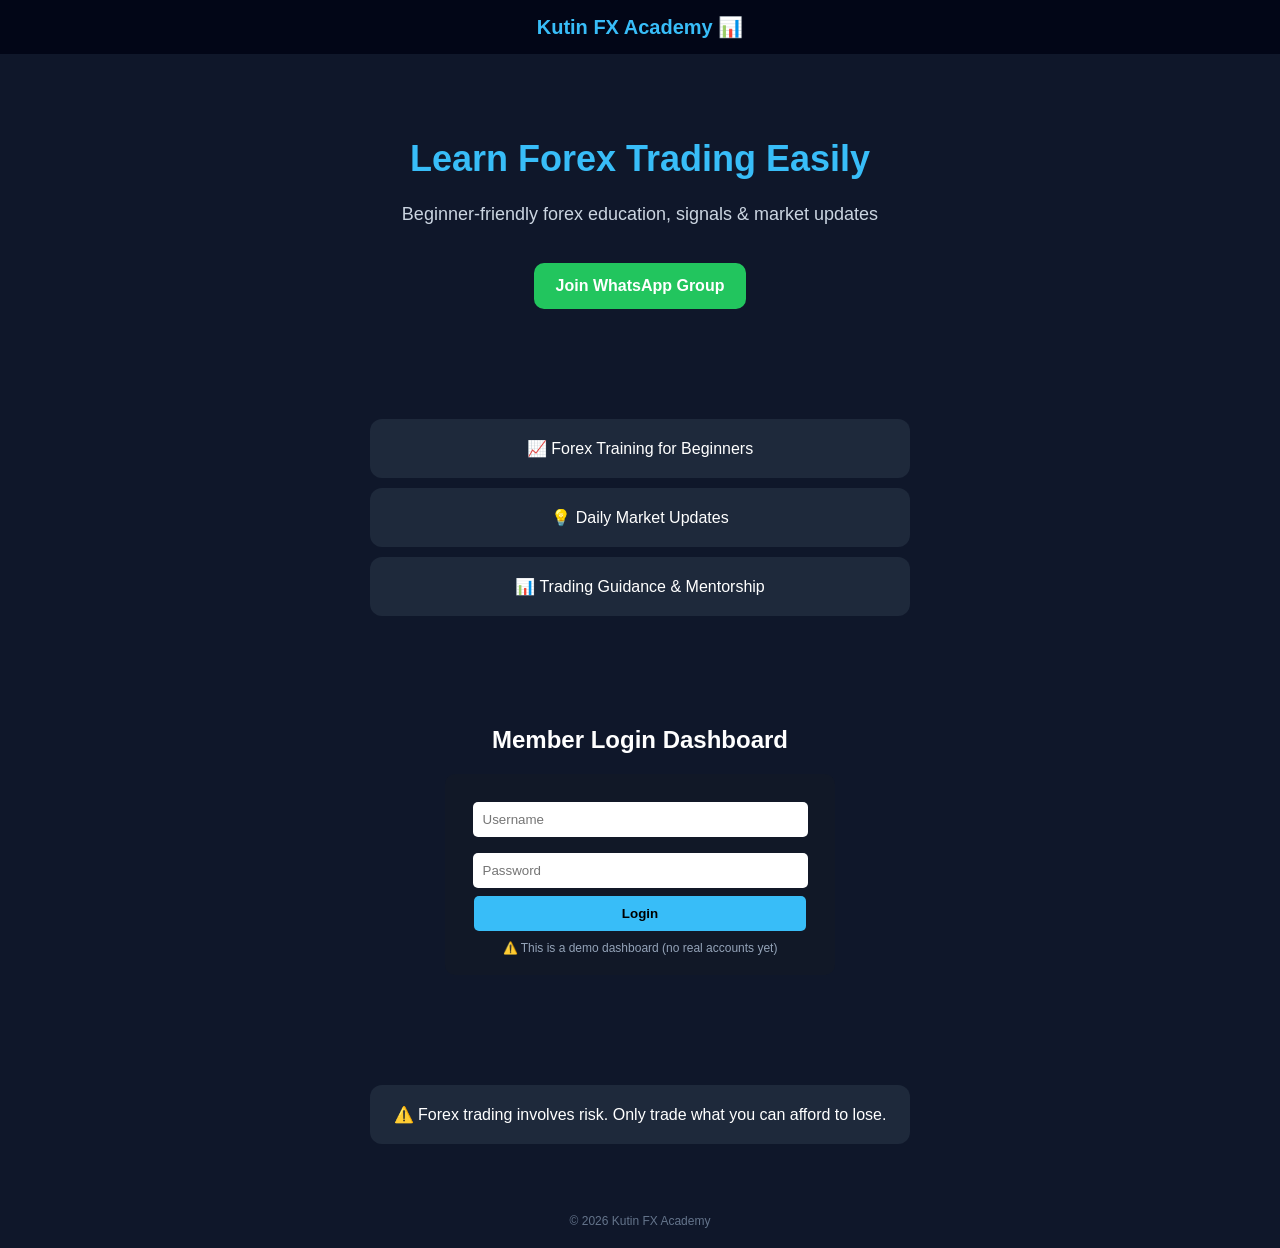
==== index.html @ 219c5431 "Update index.html" ====
<!DOCTYPE html>
<html>
<head>
  <title>Kutin FX Academy</title>
  <style>
    body {
      margin: 0;
      font-family: Arial, sans-serif;
      background: #0f172a;
      color: white;
    }

    /* Header */
    .header {
      background: #020617;
      padding: 15px;
      text-align: center;
      font-size: 20px;
      font-weight: bold;
      color: #38bdf8;
    }

    /* Hero */
    .hero {
      text-align: center;
      padding: 60px 20px;
    }

    .hero h1 {
      font-size: 36px;
      color: #38bdf8;
    }

    .hero p {
      color: #cbd5e1;
      font-size: 18px;
    }

    .btn {
      display: inline-block;
      margin-top: 20px;
      padding: 14px 22px;
      background: #22c55e;
      color: white;
      text-decoration: none;
      border-radius: 10px;
      font-weight: bold;
    }

    .btn:hover {
      background: #16a34a;
    }

    /* Sections */
    .section {
      padding: 40px 20px;
      text-align: center;
    }

    .card {
      background: #1e293b;
      margin: 10px auto;
      padding: 20px;
      border-radius: 12px;
      max-width: 500px;
    }

    /* Login Box */
    .login-box {
      background: #111827;
      padding: 20px;
      max-width: 350px;
      margin: 20px auto;
      border-radius: 10px;
    }

    input {
      width: 90%;
      padding: 10px;
      margin: 8px 0;
      border: none;
      border-radius: 5px;
    }

    button {
      width: 95%;
      padding: 10px;
      background: #38bdf8;
      border: none;
      color: black;
      font-weight: bold;
      border-radius: 5px;
      cursor: pointer;
    }

    button:hover {
      background: #0ea5e9;
    }

    .note {
      font-size: 12px;
      color: #94a3b8;
      margin-top: 10px;
    }

    .footer {
      text-align: center;
      padding: 20px;
      font-size: 12px;
      color: #64748b;
    }
  </style>
</head>

<body>

  <div class="header">
    Kutin FX Academy 📊
  </div>

  <!-- HERO -->
  <div class="hero">
    <h1>Learn Forex Trading Easily</h1>
    <p>Beginner-friendly forex education, signals & market updates</p>

    <a class="btn" href="https://chat.whatsapp.com/Dl92dBmtiZb6VnRfuQNPia?mode=gi_t" target="_blank">
      Join WhatsApp Group
    </a>
  </div>

  <!-- FEATURES -->
  <div class="section">
    <div class="card">
      📈 Forex Training for Beginners
    </div>
    <div class="card">
      💡 Daily Market Updates
    </div>
    <div class="card">
      📊 Trading Guidance & Mentorship
    </div>
  </div>

  <!-- LOGIN (FAKE DEMO) -->
  <div class="section">
    <h2>Member Login Dashboard</h2>

    <div class="login-box">
      <input type="text" placeholder="Username">
      <input type="password" placeholder="Password">

      <button onclick="alert('This is a demo login. No backend connected.')">
        Login
      </button>

      <div class="note">
        ⚠️ This is a demo dashboard (no real accounts yet)
      </div>
    </div>
  </div>

  <!-- WARNING -->
  <div class="section">
    <div class="card">
      ⚠️ Forex trading involves risk. Only trade what you can afford to lose.
    </div>
  </div>

  <div class="footer">
    © 2026 Kutin FX Academy
  </div>

</body>
</html>
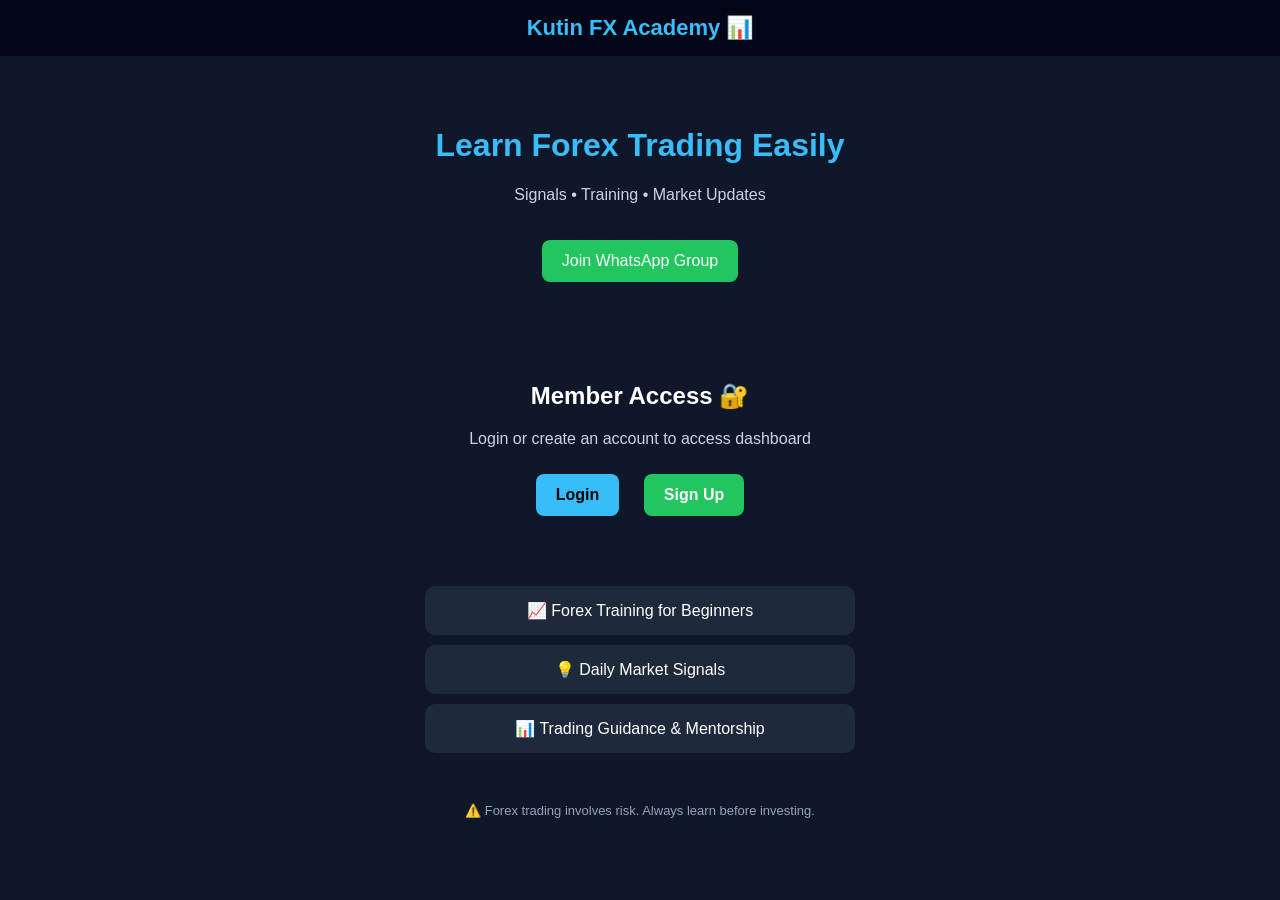
==== commit 922a153d: "Update index.html" ====
--- a/index.html
+++ b/index.html
@@ -1,174 +1,64 @@
 <!DOCTYPE html>
 <html>
 <head>
-  <title>Kutin FX Academy</title>
-  <style>
-    body {
-      margin: 0;
-      font-family: Arial, sans-serif;
-      background: #0f172a;
-      color: white;
-    }
-
-    /* Header */
-    .header {
-      background: #020617;
-      padding: 15px;
-      text-align: center;
-      font-size: 20px;
-      font-weight: bold;
-      color: #38bdf8;
-    }
-
-    /* Hero */
-    .hero {
-      text-align: center;
-      padding: 60px 20px;
-    }
-
-    .hero h1 {
-      font-size: 36px;
-      color: #38bdf8;
-    }
-
-    .hero p {
-      color: #cbd5e1;
-      font-size: 18px;
-    }
-
-    .btn {
-      display: inline-block;
-      margin-top: 20px;
-      padding: 14px 22px;
-      background: #22c55e;
-      color: white;
-      text-decoration: none;
-      border-radius: 10px;
-      font-weight: bold;
-    }
-
-    .btn:hover {
-      background: #16a34a;
-    }
-
-    /* Sections */
-    .section {
-      padding: 40px 20px;
-      text-align: center;
-    }
-
-    .card {
-      background: #1e293b;
-      margin: 10px auto;
-      padding: 20px;
-      border-radius: 12px;
-      max-width: 500px;
-    }
-
-    /* Login Box */
-    .login-box {
-      background: #111827;
-      padding: 20px;
-      max-width: 350px;
-      margin: 20px auto;
-      border-radius: 10px;
-    }
-
-    input {
-      width: 90%;
-      padding: 10px;
-      margin: 8px 0;
-      border: none;
-      border-radius: 5px;
-    }
-
-    button {
-      width: 95%;
-      padding: 10px;
-      background: #38bdf8;
-      border: none;
-      color: black;
-      font-weight: bold;
-      border-radius: 5px;
-      cursor: pointer;
-    }
-
-    button:hover {
-      background: #0ea5e9;
-    }
-
-    .note {
-      font-size: 12px;
-      color: #94a3b8;
-      margin-top: 10px;
-    }
-
-    .footer {
-      text-align: center;
-      padding: 20px;
-      font-size: 12px;
-      color: #64748b;
-    }
-  </style>
+  <title>Kutin FX Dashboard</title>
 </head>
 
-<body>
+<body style="font-family:Arial;background:#0f172a;color:white;margin:0;">
 
-  <div class="header">
-    Kutin FX Academy 📊
+<!-- HEADER -->
+<div style="background:#020617;padding:15px;text-align:center;font-size:22px;color:#38bdf8;font-weight:bold;">
+  Kutin FX Academy 📊
+</div>
+
+<!-- HERO -->
+<div style="text-align:center;padding:50px 20px;">
+  <h1 style="color:#38bdf8;">Learn Forex Trading Easily</h1>
+  <p style="color:#cbd5e1;">Signals • Training • Market Updates</p>
+
+  <a href="https://chat.whatsapp.com/Dl92dBmtiZb6VnRfuQNPia?mode=gi_t"
+     style="display:inline-block;margin-top:20px;padding:12px 20px;background:#22c55e;color:white;text-decoration:none;border-radius:8px;">
+     Join WhatsApp Group
+  </a>
+</div>
+
+<!-- LOGIN / SIGNUP SECTION -->
+<div style="text-align:center;padding:30px;">
+
+  <h2>Member Access 🔐</h2>
+
+  <p style="color:#cbd5e1;">Login or create an account to access dashboard</p>
+
+  <a href="login.html"
+     style="display:inline-block;margin:10px;padding:12px 20px;background:#38bdf8;color:black;text-decoration:none;border-radius:8px;font-weight:bold;">
+     Login
+  </a>
+
+  <a href="signup.html"
+     style="display:inline-block;margin:10px;padding:12px 20px;background:#22c55e;color:white;text-decoration:none;border-radius:8px;font-weight:bold;">
+     Sign Up
+  </a>
+</div>
+
+<!-- FEATURES -->
+<div style="text-align:center;padding:20px;">
+  <div style="background:#1e293b;margin:10px auto;padding:15px;border-radius:10px;max-width:400px;">
+    📈 Forex Training for Beginners
   </div>
 
-  <!-- HERO -->
-  <div class="hero">
-    <h1>Learn Forex Trading Easily</h1>
-    <p>Beginner-friendly forex education, signals & market updates</p>
-
-    <a class="btn" href="https://chat.whatsapp.com/Dl92dBmtiZb6VnRfuQNPia?mode=gi_t" target="_blank">
-      Join WhatsApp Group
-    </a>
+  <div style="background:#1e293b;margin:10px auto;padding:15px;border-radius:10px;max-width:400px;">
+    💡 Daily Market Signals
   </div>
 
-  <!-- FEATURES -->
-  <div class="section">
-    <div class="card">
-      📈 Forex Training for Beginners
-    </div>
-    <div class="card">
-      💡 Daily Market Updates
-    </div>
-    <div class="card">
-      📊 Trading Guidance & Mentorship
-    </div>
+  <div style="background:#1e293b;margin:10px auto;padding:15px;border-radius:10px;max-width:400px;">
+    📊 Trading Guidance & Mentorship
   </div>
+</div>
 
-  <!-- LOGIN (FAKE DEMO) -->
-  <div class="section">
-    <h2>Member Login Dashboard</h2>
-
-    <div class="login-box">
-      <input type="text" placeholder="Username">
-      <input type="password" placeholder="Password">
-
-      <button onclick="alert('This is a demo login. No backend connected.')">
-        Login
-      </button>
-
-      <div class="note">
-        ⚠️ This is a demo dashboard (no real accounts yet)
-      </div>
-    </div>
-  </div>
-
-  <!-- WARNING -->
-  <div class="section">
-    <div class="card">
-      ⚠️ Forex trading involves risk. Only trade what you can afford to lose.
-    </div>
-  </div>
-
-  <div class="footer">
-    © 2026 Kutin FX Academy
-  </div>
+<!-- WARNING -->
+<div style="text-align:center;padding:20px;color:#94a3b8;font-size:13px;">
+  ⚠️ Forex trading involves risk. Always learn before investing.
+</div>
 
 </body>
 </html>
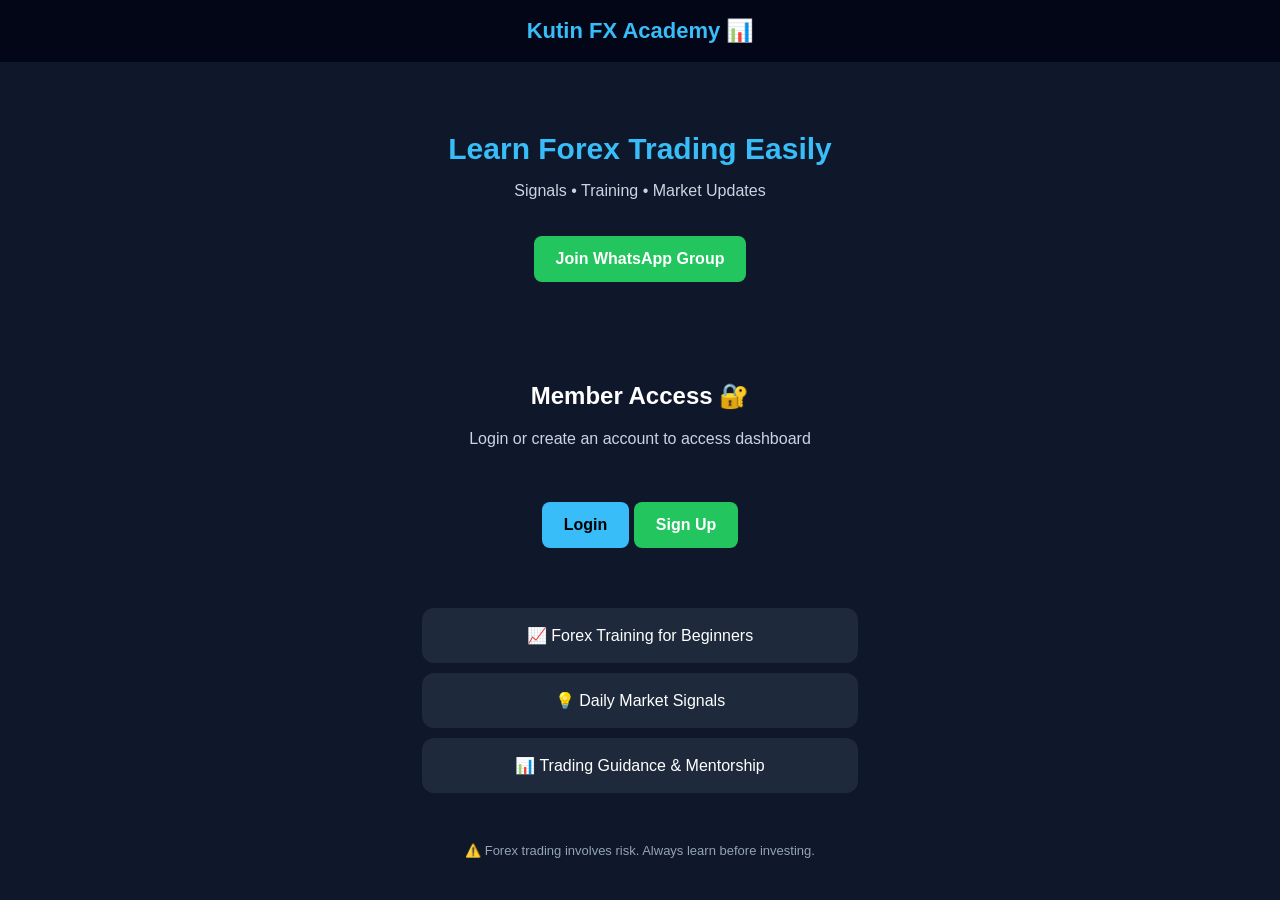
==== commit 4a1dd954: "Update index.html" ====
--- a/index.html
+++ b/index.html
@@ -1,62 +1,144 @@
 <!DOCTYPE html>
-<html>
+<html lang="en">
 <head>
-  <title>Kutin FX Dashboard</title>
+  <meta charset="UTF-8">
+
+  <!-- ✅ FIX MOBILE SMALL TEXT -->
+  <meta name="viewport" content="width=device-width, initial-scale=1.0">
+
+  <title>Kutin FX Academy</title>
+
+  <style>
+    body {
+      font-family: Arial;
+      background: #0f172a;
+      color: white;
+      margin: 0;
+    }
+
+    /* HEADER */
+    .header {
+      background: #020617;
+      padding: 18px;
+      text-align: center;
+      font-size: 22px;
+      color: #38bdf8;
+      font-weight: bold;
+    }
+
+    /* HERO */
+    .hero {
+      text-align: center;
+      padding: 50px 20px;
+    }
+
+    .hero h1 {
+      color: #38bdf8;
+      font-size: 30px;
+      margin-bottom: 10px;
+    }
+
+    .hero p {
+      color: #cbd5e1;
+      font-size: 16px;
+    }
+
+    .btn {
+      display: inline-block;
+      margin-top: 20px;
+      padding: 14px 22px;
+      border-radius: 8px;
+      text-decoration: none;
+      font-weight: bold;
+      font-size: 16px;
+    }
+
+    .btn-green {
+      background: #22c55e;
+      color: white;
+    }
+
+    .btn-blue {
+      background: #38bdf8;
+      color: black;
+    }
+
+    /* SECTION */
+    .section {
+      text-align: center;
+      padding: 20px;
+    }
+
+    .card {
+      background: #1e293b;
+      margin: 10px auto;
+      padding: 18px;
+      border-radius: 12px;
+      max-width: 400px;
+      font-size: 16px;
+    }
+
+    /* AUTH BOX */
+    .auth {
+      text-align: center;
+      padding: 30px 20px;
+    }
+
+    .auth h2 {
+      font-size: 24px;
+    }
+
+    .warning {
+      text-align: center;
+      padding: 20px;
+      color: #94a3b8;
+      font-size: 13px;
+    }
+  </style>
 </head>
 
-<body style="font-family:Arial;background:#0f172a;color:white;margin:0;">
+<body>
 
 <!-- HEADER -->
-<div style="background:#020617;padding:15px;text-align:center;font-size:22px;color:#38bdf8;font-weight:bold;">
+<div class="header">
   Kutin FX Academy 📊
 </div>
 
 <!-- HERO -->
-<div style="text-align:center;padding:50px 20px;">
-  <h1 style="color:#38bdf8;">Learn Forex Trading Easily</h1>
-  <p style="color:#cbd5e1;">Signals • Training • Market Updates</p>
+<div class="hero">
+  <h1>Learn Forex Trading Easily</h1>
+  <p>Signals • Training • Market Updates</p>
 
-  <a href="https://chat.whatsapp.com/Dl92dBmtiZb6VnRfuQNPia?mode=gi_t"
-     style="display:inline-block;margin-top:20px;padding:12px 20px;background:#22c55e;color:white;text-decoration:none;border-radius:8px;">
+  <a class="btn btn-green"
+     href="https://chat.whatsapp.com/Dl92dBmtiZb6VnRfuQNPia?mode=gi_t">
      Join WhatsApp Group
   </a>
 </div>
 
-<!-- LOGIN / SIGNUP SECTION -->
-<div style="text-align:center;padding:30px;">
+<!-- LOGIN / SIGNUP -->
+<div class="auth">
 
   <h2>Member Access 🔐</h2>
-
   <p style="color:#cbd5e1;">Login or create an account to access dashboard</p>
 
-  <a href="login.html"
-     style="display:inline-block;margin:10px;padding:12px 20px;background:#38bdf8;color:black;text-decoration:none;border-radius:8px;font-weight:bold;">
-     Login
-  </a>
+  <br>
 
-  <a href="signup.html"
-     style="display:inline-block;margin:10px;padding:12px 20px;background:#22c55e;color:white;text-decoration:none;border-radius:8px;font-weight:bold;">
-     Sign Up
-  </a>
+  <a class="btn btn-blue" href="login.html">Login</a>
+  <a class="btn btn-green" href="signup.html">Sign Up</a>
+
 </div>
 
 <!-- FEATURES -->
-<div style="text-align:center;padding:20px;">
-  <div style="background:#1e293b;margin:10px auto;padding:15px;border-radius:10px;max-width:400px;">
-    📈 Forex Training for Beginners
-  </div>
+<div class="section">
 
-  <div style="background:#1e293b;margin:10px auto;padding:15px;border-radius:10px;max-width:400px;">
-    💡 Daily Market Signals
-  </div>
+  <div class="card">📈 Forex Training for Beginners</div>
+  <div class="card">💡 Daily Market Signals</div>
+  <div class="card">📊 Trading Guidance & Mentorship</div>
 
-  <div style="background:#1e293b;margin:10px auto;padding:15px;border-radius:10px;max-width:400px;">
-    📊 Trading Guidance & Mentorship
-  </div>
 </div>
 
 <!-- WARNING -->
-<div style="text-align:center;padding:20px;color:#94a3b8;font-size:13px;">
+<div class="warning">
   ⚠️ Forex trading involves risk. Always learn before investing.
 </div>
 
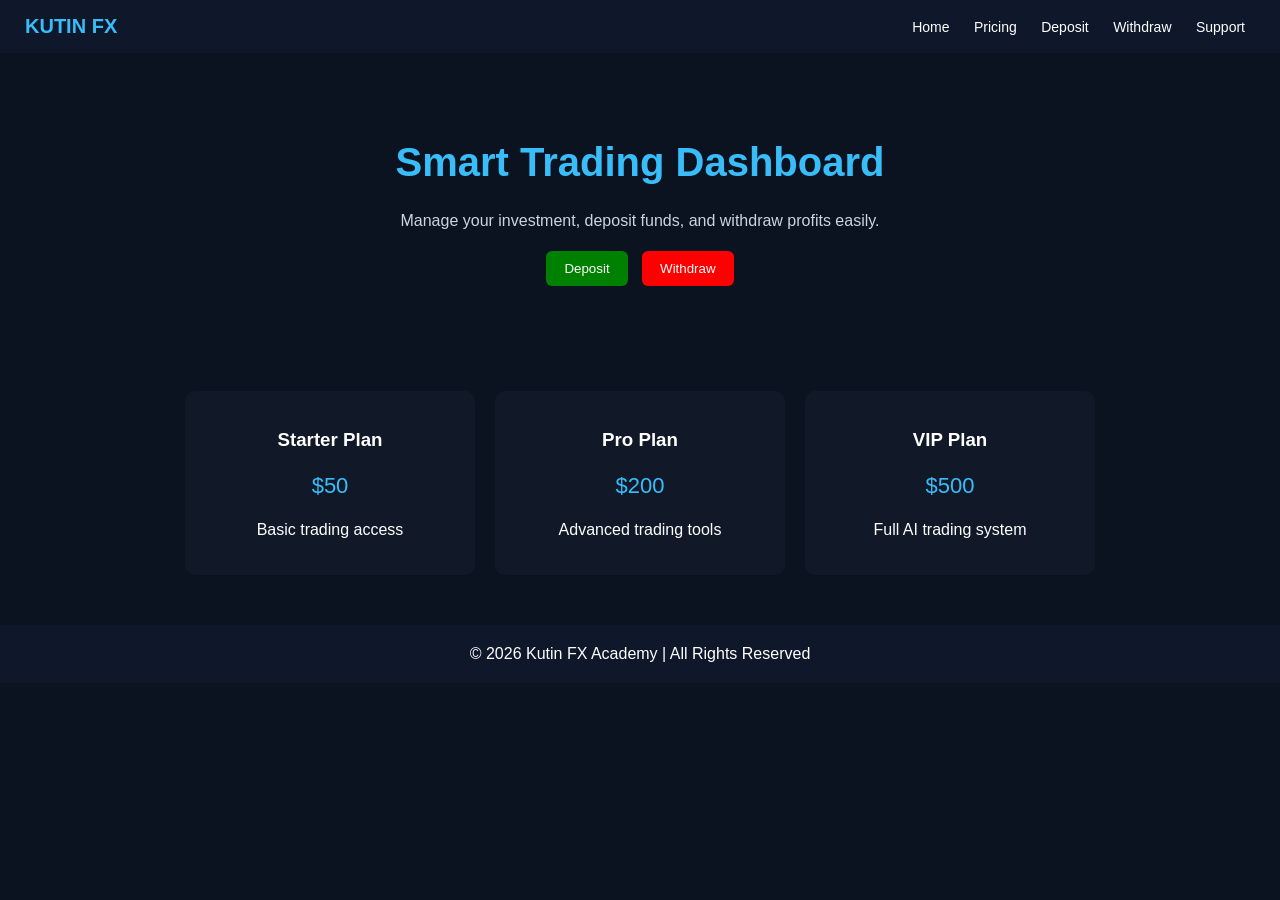
==== commit 230ef012: "Update index.html" ====
--- a/index.html
+++ b/index.html
@@ -1,146 +1,156 @@
 <!DOCTYPE html>
 <html lang="en">
 <head>
-  <meta charset="UTF-8">
+<meta charset="UTF-8">
+<title>Kutin FX Dashboard</title>
+<meta name="viewport" content="width=device-width, initial-scale=1.0">
 
-  <!-- ✅ FIX MOBILE SMALL TEXT -->
-  <meta name="viewport" content="width=device-width, initial-scale=1.0">
+<style>
+body {
+  margin: 0;
+  font-family: Arial, sans-serif;
+  background: #0b1220;
+  color: white;
+}
 
-  <title>Kutin FX Academy</title>
+/* TOP NAV */
+.navbar {
+  display: flex;
+  justify-content: space-between;
+  align-items: center;
+  padding: 15px 25px;
+  background: #0f172a;
+  position: sticky;
+  top: 0;
+}
 
-  <style>
-    body {
-      font-family: Arial;
-      background: #0f172a;
-      color: white;
-      margin: 0;
-    }
+.logo {
+  font-size: 20px;
+  font-weight: bold;
+  color: #38bdf8;
+}
 
-    /* HEADER */
-    .header {
-      background: #020617;
-      padding: 18px;
-      text-align: center;
-      font-size: 22px;
-      color: #38bdf8;
-      font-weight: bold;
-    }
+.menu a {
+  color: white;
+  margin: 0 10px;
+  text-decoration: none;
+  font-size: 14px;
+}
 
-    /* HERO */
-    .hero {
-      text-align: center;
-      padding: 50px 20px;
-    }
+.menu a:hover {
+  color: #38bdf8;
+}
 
-    .hero h1 {
-      color: #38bdf8;
-      font-size: 30px;
-      margin-bottom: 10px;
-    }
+/* HERO */
+.hero {
+  text-align: center;
+  padding: 60px 20px;
+}
 
-    .hero p {
-      color: #cbd5e1;
-      font-size: 16px;
-    }
+.hero h1 {
+  font-size: 40px;
+  color: #38bdf8;
+}
 
-    .btn {
-      display: inline-block;
-      margin-top: 20px;
-      padding: 14px 22px;
-      border-radius: 8px;
-      text-decoration: none;
-      font-weight: bold;
-      font-size: 16px;
-    }
+.hero p {
+  color: #cbd5e1;
+}
 
-    .btn-green {
-      background: #22c55e;
-      color: white;
-    }
+/* BUTTONS */
+.btn {
+  padding: 10px 18px;
+  margin: 5px;
+  border: none;
+  border-radius: 6px;
+  cursor: pointer;
+}
 
-    .btn-blue {
-      background: #38bdf8;
-      color: black;
-    }
+.deposit { background: green; color: white; }
+.withdraw { background: red; color: white; }
 
-    /* SECTION */
-    .section {
-      text-align: center;
-      padding: 20px;
-    }
+/* CARDS */
+.container {
+  display: flex;
+  justify-content: center;
+  flex-wrap: wrap;
+  margin-top: 30px;
+}
 
-    .card {
-      background: #1e293b;
-      margin: 10px auto;
-      padding: 18px;
-      border-radius: 12px;
-      max-width: 400px;
-      font-size: 16px;
-    }
+.card {
+  background: #111827;
+  padding: 20px;
+  margin: 10px;
+  width: 250px;
+  border-radius: 10px;
+  text-align: center;
+}
 
-    /* AUTH BOX */
-    .auth {
-      text-align: center;
-      padding: 30px 20px;
-    }
+.price {
+  font-size: 22px;
+  color: #38bdf8;
+}
 
-    .auth h2 {
-      font-size: 24px;
-    }
-
-    .warning {
-      text-align: center;
-      padding: 20px;
-      color: #94a3b8;
-      font-size: 13px;
-    }
-  </style>
+/* FOOTER */
+footer {
+  text-align: center;
+  padding: 20px;
+  margin-top: 40px;
+  background: #0f172a;
+}
+</style>
 </head>
 
 <body>
 
-<!-- HEADER -->
-<div class="header">
-  Kutin FX Academy 📊
+<!-- NAVBAR -->
+<div class="navbar">
+  <div class="logo">KUTIN FX</div>
+
+  <div class="menu">
+    <a href="#">Home</a>
+    <a href="#">Pricing</a>
+    <a href="#">Deposit</a>
+    <a href="#">Withdraw</a>
+    <a href="#">Support</a>
+  </div>
 </div>
 
 <!-- HERO -->
 <div class="hero">
-  <h1>Learn Forex Trading Easily</h1>
-  <p>Signals • Training • Market Updates</p>
+  <h1>Smart Trading Dashboard</h1>
+  <p>Manage your investment, deposit funds, and withdraw profits easily.</p>
 
-  <a class="btn btn-green"
-     href="https://chat.whatsapp.com/Dl92dBmtiZb6VnRfuQNPia?mode=gi_t">
-     Join WhatsApp Group
-  </a>
+  <button class="btn deposit">Deposit</button>
+  <button class="btn withdraw">Withdraw</button>
 </div>
 
-<!-- LOGIN / SIGNUP -->
-<div class="auth">
+<!-- PRICING -->
+<div class="container">
 
-  <h2>Member Access 🔐</h2>
-  <p style="color:#cbd5e1;">Login or create an account to access dashboard</p>
+  <div class="card">
+    <h3>Starter Plan</h3>
+    <p class="price">$50</p>
+    <p>Basic trading access</p>
+  </div>
 
-  <br>
+  <div class="card">
+    <h3>Pro Plan</h3>
+    <p class="price">$200</p>
+    <p>Advanced trading tools</p>
+  </div>
 
-  <a class="btn btn-blue" href="login.html">Login</a>
-  <a class="btn btn-green" href="signup.html">Sign Up</a>
+  <div class="card">
+    <h3>VIP Plan</h3>
+    <p class="price">$500</p>
+    <p>Full AI trading system</p>
+  </div>
 
 </div>
 
-<!-- FEATURES -->
-<div class="section">
-
-  <div class="card">📈 Forex Training for Beginners</div>
-  <div class="card">💡 Daily Market Signals</div>
-  <div class="card">📊 Trading Guidance & Mentorship</div>
-
-</div>
-
-<!-- WARNING -->
-<div class="warning">
-  ⚠️ Forex trading involves risk. Always learn before investing.
-</div>
+<!-- FOOTER -->
+<footer>
+  © 2026 Kutin FX Academy | All Rights Reserved
+</footer>
 
 </body>
-</html>
+</html> 
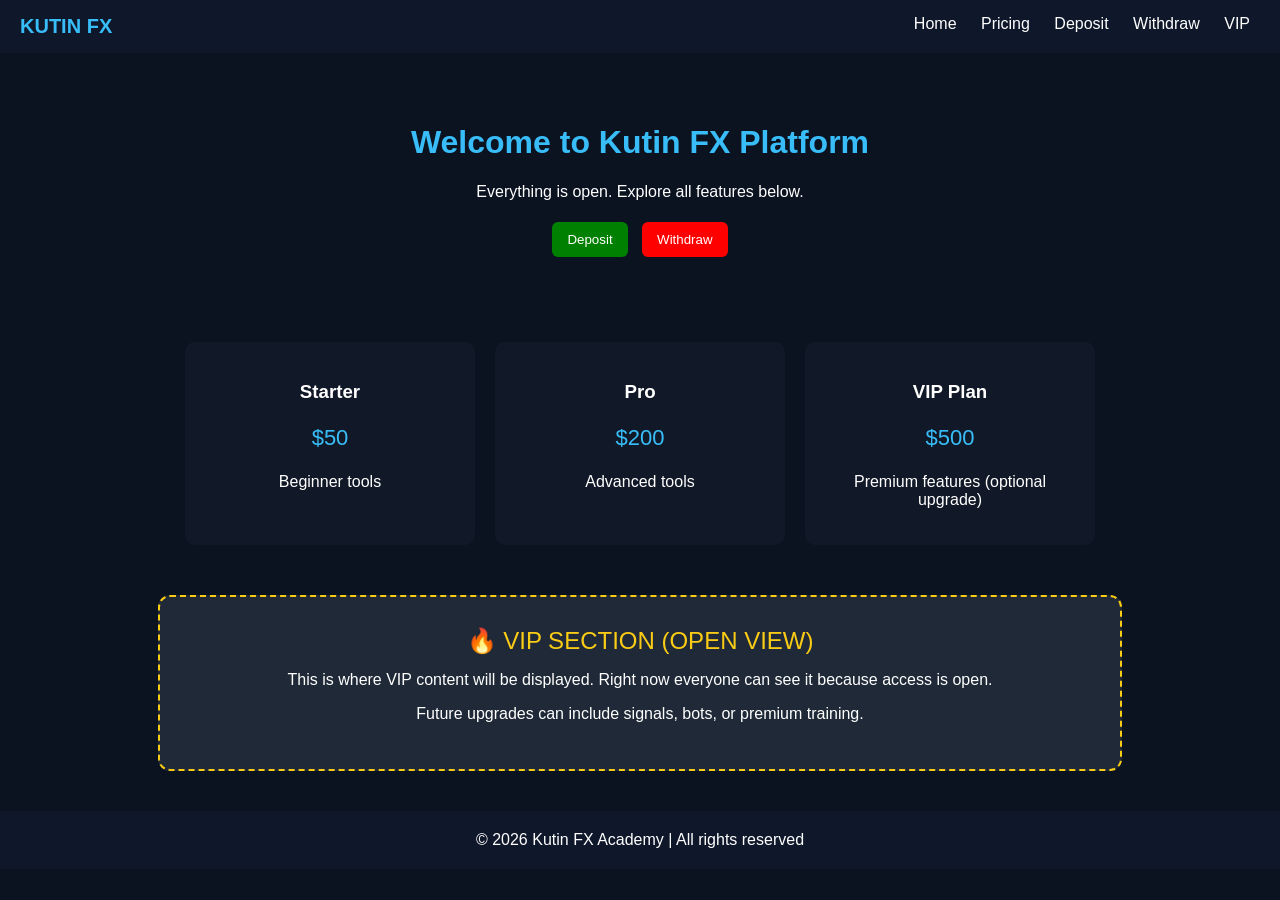
==== commit fe13788d: "Update index.html" ====
--- a/index.html
+++ b/index.html
@@ -8,33 +8,29 @@
 <style>
 body {
   margin: 0;
-  font-family: Arial, sans-serif;
+  font-family: Arial;
   background: #0b1220;
   color: white;
 }
 
-/* TOP NAV */
+/* NAV */
 .navbar {
   display: flex;
   justify-content: space-between;
-  align-items: center;
-  padding: 15px 25px;
+  padding: 15px 20px;
   background: #0f172a;
-  position: sticky;
-  top: 0;
 }
 
 .logo {
+  color: #38bdf8;
+  font-weight: bold;
   font-size: 20px;
-  font-weight: bold;
-  color: #38bdf8;
 }
 
 .menu a {
   color: white;
   margin: 0 10px;
   text-decoration: none;
-  font-size: 14px;
 }
 
 .menu a:hover {
@@ -44,21 +40,16 @@
 /* HERO */
 .hero {
   text-align: center;
-  padding: 60px 20px;
+  padding: 50px 20px;
 }
 
 .hero h1 {
-  font-size: 40px;
   color: #38bdf8;
-}
-
-.hero p {
-  color: #cbd5e1;
 }
 
 /* BUTTONS */
 .btn {
-  padding: 10px 18px;
+  padding: 10px 15px;
   margin: 5px;
   border: none;
   border-radius: 6px;
@@ -68,12 +59,12 @@
 .deposit { background: green; color: white; }
 .withdraw { background: red; color: white; }
 
-/* CARDS */
+/* SECTIONS */
 .container {
   display: flex;
+  flex-wrap: wrap;
   justify-content: center;
-  flex-wrap: wrap;
-  margin-top: 30px;
+  margin: 20px;
 }
 
 .card {
@@ -86,39 +77,54 @@
 }
 
 .price {
+  color: #38bdf8;
   font-size: 22px;
-  color: #38bdf8;
+}
+
+/* VIP SECTION (NOT LOCKED) */
+.vip-section {
+  margin: 40px auto;
+  max-width: 900px;
+  text-align: center;
+  padding: 30px;
+  border: 2px dashed #facc15;
+  border-radius: 12px;
+  background: #1f2937;
+}
+
+.vip-title {
+  color: #facc15;
+  font-size: 24px;
 }
 
 /* FOOTER */
 footer {
   text-align: center;
   padding: 20px;
+  background: #0f172a;
   margin-top: 40px;
-  background: #0f172a;
 }
 </style>
 </head>
 
 <body>
 
-<!-- NAVBAR -->
+<!-- NAV -->
 <div class="navbar">
   <div class="logo">KUTIN FX</div>
-
   <div class="menu">
     <a href="#">Home</a>
     <a href="#">Pricing</a>
     <a href="#">Deposit</a>
     <a href="#">Withdraw</a>
-    <a href="#">Support</a>
+    <a href="#">VIP</a>
   </div>
 </div>
 
 <!-- HERO -->
 <div class="hero">
-  <h1>Smart Trading Dashboard</h1>
-  <p>Manage your investment, deposit funds, and withdraw profits easily.</p>
+  <h1>Welcome to Kutin FX Platform</h1>
+  <p>Everything is open. Explore all features below.</p>
 
   <button class="btn deposit">Deposit</button>
   <button class="btn withdraw">Withdraw</button>
@@ -128,28 +134,41 @@
 <div class="container">
 
   <div class="card">
-    <h3>Starter Plan</h3>
+    <h3>Starter</h3>
     <p class="price">$50</p>
-    <p>Basic trading access</p>
+    <p>Beginner tools</p>
   </div>
 
   <div class="card">
-    <h3>Pro Plan</h3>
+    <h3>Pro</h3>
     <p class="price">$200</p>
-    <p>Advanced trading tools</p>
+    <p>Advanced tools</p>
   </div>
 
   <div class="card">
     <h3>VIP Plan</h3>
     <p class="price">$500</p>
-    <p>Full AI trading system</p>
+    <p>Premium features (optional upgrade)</p>
   </div>
 
 </div>
 
+<!-- VIP SECTION (VISIBLE TO ALL) -->
+<div class="vip-section">
+  <div class="vip-title">🔥 VIP SECTION (OPEN VIEW)</div>
+  <p>
+    This is where VIP content will be displayed.  
+    Right now everyone can see it because access is open.
+  </p>
+
+  <p>
+    Future upgrades can include signals, bots, or premium training.
+  </p>
+</div>
+
 <!-- FOOTER -->
 <footer>
-  © 2026 Kutin FX Academy | All Rights Reserved
+  © 2026 Kutin FX Academy | All rights reserved
 </footer>
 
 </body>
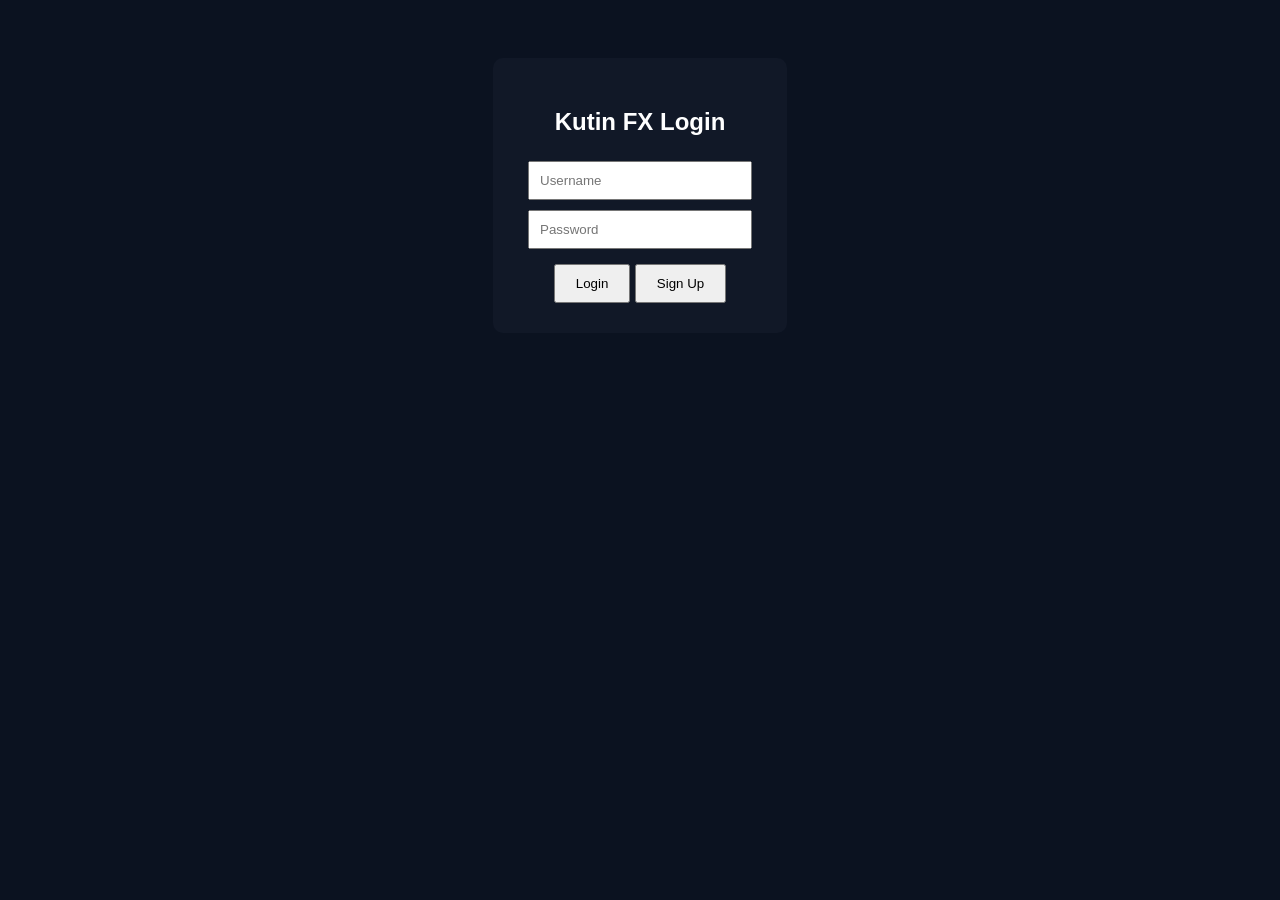
==== commit 283588bf: "Update index.html" ====
--- a/index.html
+++ b/index.html
@@ -1,175 +1,50 @@
 <!DOCTYPE html>
-<html lang="en">
+<html>
 <head>
-<meta charset="UTF-8">
-<title>Kutin FX Dashboard</title>
-<meta name="viewport" content="width=device-width, initial-scale=1.0">
-
+<title>Login - Kutin FX</title>
 <style>
-body {
-  margin: 0;
-  font-family: Arial;
-  background: #0b1220;
-  color: white;
-}
-
-/* NAV */
-.navbar {
-  display: flex;
-  justify-content: space-between;
-  padding: 15px 20px;
-  background: #0f172a;
-}
-
-.logo {
-  color: #38bdf8;
-  font-weight: bold;
-  font-size: 20px;
-}
-
-.menu a {
-  color: white;
-  margin: 0 10px;
-  text-decoration: none;
-}
-
-.menu a:hover {
-  color: #38bdf8;
-}
-
-/* HERO */
-.hero {
-  text-align: center;
-  padding: 50px 20px;
-}
-
-.hero h1 {
-  color: #38bdf8;
-}
-
-/* BUTTONS */
-.btn {
-  padding: 10px 15px;
-  margin: 5px;
-  border: none;
-  border-radius: 6px;
-  cursor: pointer;
-}
-
-.deposit { background: green; color: white; }
-.withdraw { background: red; color: white; }
-
-/* SECTIONS */
-.container {
-  display: flex;
-  flex-wrap: wrap;
-  justify-content: center;
-  margin: 20px;
-}
-
-.card {
-  background: #111827;
-  padding: 20px;
-  margin: 10px;
-  width: 250px;
-  border-radius: 10px;
-  text-align: center;
-}
-
-.price {
-  color: #38bdf8;
-  font-size: 22px;
-}
-
-/* VIP SECTION (NOT LOCKED) */
-.vip-section {
-  margin: 40px auto;
-  max-width: 900px;
-  text-align: center;
-  padding: 30px;
-  border: 2px dashed #facc15;
-  border-radius: 12px;
-  background: #1f2937;
-}
-
-.vip-title {
-  color: #facc15;
-  font-size: 24px;
-}
-
-/* FOOTER */
-footer {
-  text-align: center;
-  padding: 20px;
-  background: #0f172a;
-  margin-top: 40px;
-}
+body {font-family:Arial;background:#0b1220;color:white;text-align:center;padding:50px;}
+input {padding:10px;margin:5px;width:200px;}
+button {padding:10px 20px;margin-top:10px;cursor:pointer;}
+.box {background:#111827;padding:30px;border-radius:10px;display:inline-block;}
 </style>
 </head>
 
 <body>
 
-<!-- NAV -->
-<div class="navbar">
-  <div class="logo">KUTIN FX</div>
-  <div class="menu">
-    <a href="#">Home</a>
-    <a href="#">Pricing</a>
-    <a href="#">Deposit</a>
-    <a href="#">Withdraw</a>
-    <a href="#">VIP</a>
-  </div>
+<div class="box">
+<h2>Kutin FX Login</h2>
+
+<input id="user" placeholder="Username"><br>
+<input id="pass" type="password" placeholder="Password"><br>
+
+<button onclick="login()">Login</button>
+<button onclick="signup()">Sign Up</button>
 </div>
 
-<!-- HERO -->
-<div class="hero">
-  <h1>Welcome to Kutin FX Platform</h1>
-  <p>Everything is open. Explore all features below.</p>
+<script>
+function signup(){
+  let u = document.getElementById("user").value;
+  let p = document.getElementById("pass").value;
 
-  <button class="btn deposit">Deposit</button>
-  <button class="btn withdraw">Withdraw</button>
-</div>
+  localStorage.setItem(u, p);
+  alert("Account created!");
+}
 
-<!-- PRICING -->
-<div class="container">
+function login(){
+  let u = document.getElementById("user").value;
+  let p = document.getElementById("pass").value;
 
-  <div class="card">
-    <h3>Starter</h3>
-    <p class="price">$50</p>
-    <p>Beginner tools</p>
-  </div>
+  let stored = localStorage.getItem(u);
 
-  <div class="card">
-    <h3>Pro</h3>
-    <p class="price">$200</p>
-    <p>Advanced tools</p>
-  </div>
-
-  <div class="card">
-    <h3>VIP Plan</h3>
-    <p class="price">$500</p>
-    <p>Premium features (optional upgrade)</p>
-  </div>
-
-</div>
-
-<!-- VIP SECTION (VISIBLE TO ALL) -->
-<div class="vip-section">
-  <div class="vip-title">🔥 VIP SECTION (OPEN VIEW)</div>
-  <p>
-    This is where VIP content will be displayed.  
-    Right now everyone can see it because access is open.
-  </p>
-
-  <p>
-    Future upgrades can include signals, bots, or premium training.
-  </p>
-</div>
-
-<!-- FOOTER -->
-<footer>
-  © 2026 Kutin FX Academy | All rights reserved
-</footer>
+  if(stored && stored === p){
+    localStorage.setItem("loggedUser", u);
+    window.location.href = "dashboard.html";
+  } else {
+    alert("User data not found or wrong password");
+  }
+}
+</script>
 
 </body>
-</html> 
+</html>
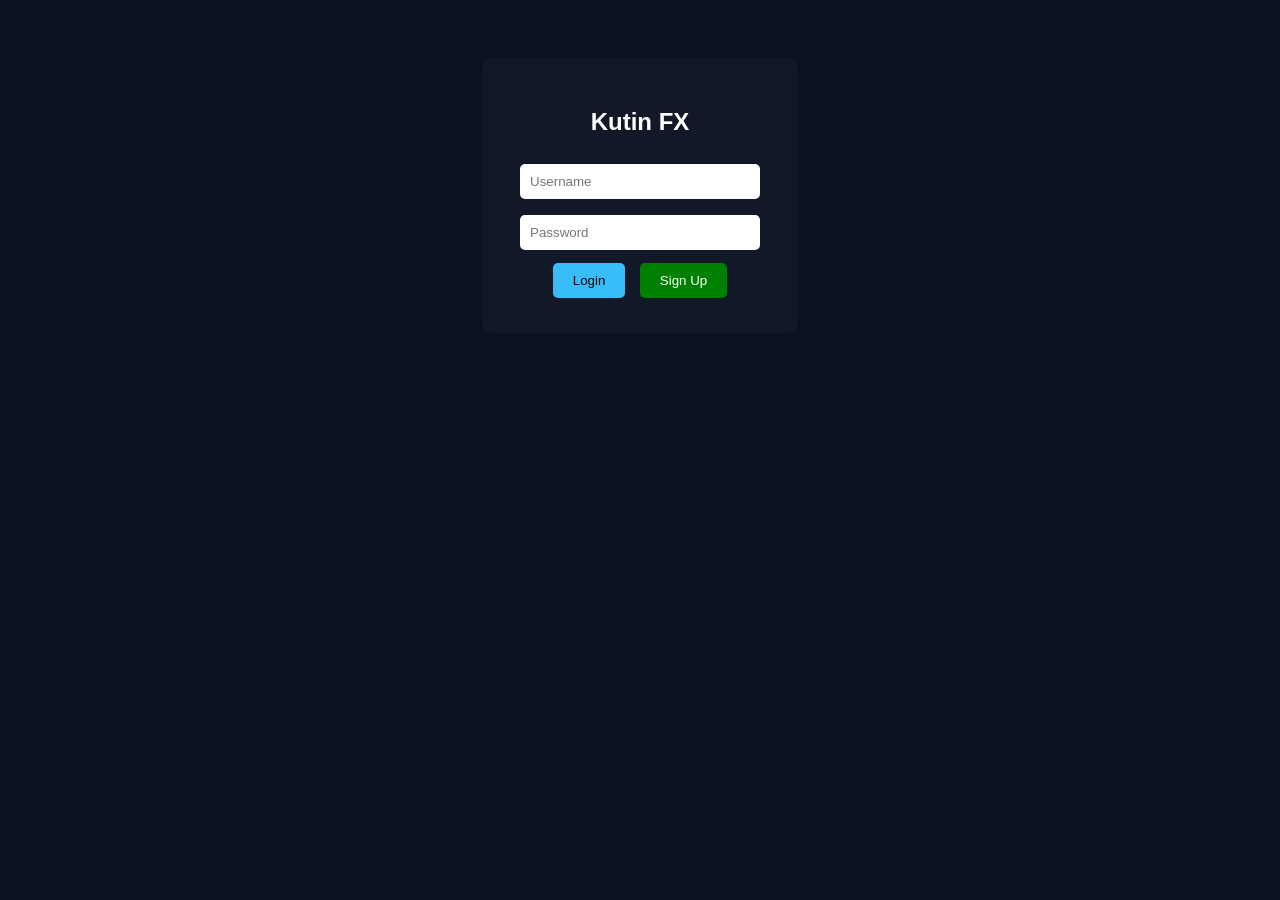
==== commit 9a00b8db: "Update index.html" ====
--- a/index.html
+++ b/index.html
@@ -1,25 +1,55 @@
 <!DOCTYPE html>
 <html>
 <head>
-<title>Login - Kutin FX</title>
+<title>Kutin FX Login</title>
+
 <style>
-body {font-family:Arial;background:#0b1220;color:white;text-align:center;padding:50px;}
-input {padding:10px;margin:5px;width:200px;}
-button {padding:10px 20px;margin-top:10px;cursor:pointer;}
-.box {background:#111827;padding:30px;border-radius:10px;display:inline-block;}
+body {
+  font-family: Arial;
+  background: #0b1220;
+  color: white;
+  text-align: center;
+  padding: 50px;
+}
+
+.box {
+  background: #111827;
+  padding: 30px;
+  border-radius: 10px;
+  display: inline-block;
+}
+
+input {
+  padding: 10px;
+  margin: 8px;
+  width: 220px;
+  border-radius: 5px;
+  border: none;
+}
+
+button {
+  padding: 10px 20px;
+  margin: 5px;
+  border: none;
+  border-radius: 5px;
+  cursor: pointer;
+}
+
+.login { background: #38bdf8; }
+.signup { background: green; color: white; }
 </style>
 </head>
 
 <body>
 
 <div class="box">
-<h2>Kutin FX Login</h2>
+<h2>Kutin FX</h2>
 
 <input id="user" placeholder="Username"><br>
 <input id="pass" type="password" placeholder="Password"><br>
 
-<button onclick="login()">Login</button>
-<button onclick="signup()">Sign Up</button>
+<button class="login" onclick="login()">Login</button>
+<button class="signup" onclick="signup()">Sign Up</button>
 </div>
 
 <script>
@@ -27,8 +57,13 @@
   let u = document.getElementById("user").value;
   let p = document.getElementById("pass").value;
 
+  if(u === "" || p === ""){
+    alert("Fill all fields");
+    return;
+  }
+
   localStorage.setItem(u, p);
-  alert("Account created!");
+  alert("Account created successfully!");
 }
 
 function login(){
@@ -47,4 +82,4 @@
 </script>
 
 </body>
-</html>
+</html> 
